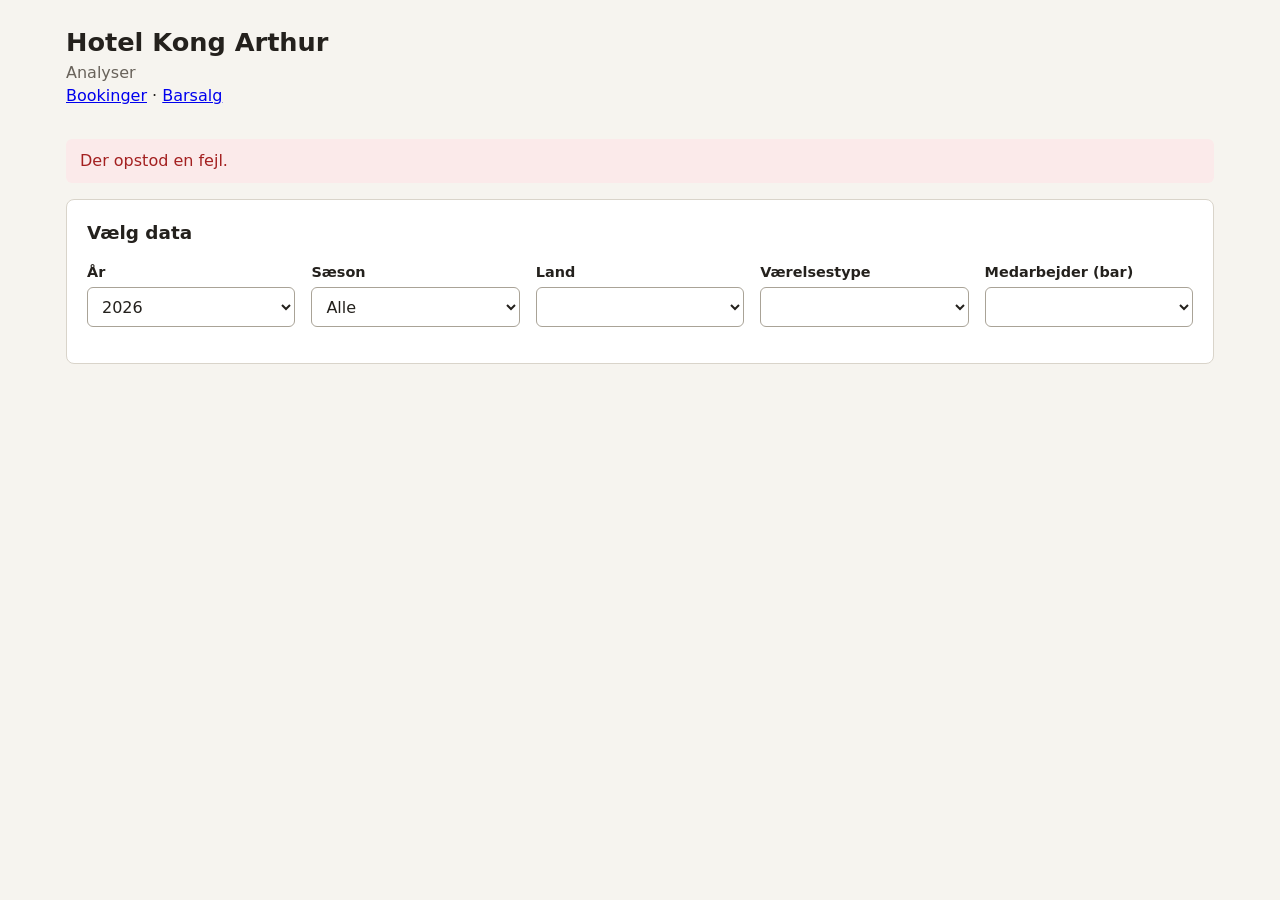
==== frontend/analytics.html @ b7ba1fc3 "T087-T092: Vis analyserne med grafer og tabeller i browseren Ny side med filtre, nøgletal, søjlegraf" ====
<!doctype html>
<html lang="da">
<head>
  <meta charset="utf-8">
  <meta name="viewport" content="width=device-width, initial-scale=1">
  <title>Hotel Kong Arthur – Analyser</title>
  <link rel="stylesheet" href="css/styles.css">
</head>
<body>
  <header class="page-header">
    <h1>Hotel Kong Arthur</h1>
    <p>Analyser</p>
    <nav><a href="/">Bookinger</a> · <a href="sales.html">Barsalg</a></nav>
  </header>

  <main class="viz-root">
    <div id="analytics-error" class="message error" role="alert" hidden></div>

    <section class="panel" aria-labelledby="filter-title">
      <h2 id="filter-title">Vælg data</h2>
      <form id="analytics-filters" class="filters">
        <div class="field"><label for="filter-year">År</label><select id="filter-year"></select></div>
        <div class="field">
          <label for="filter-season">Sæson</label>
          <select id="filter-season">
            <option value="">Alle</option>
            <option value="low">Lavsæson</option>
            <option value="mid">Mellemsæson</option>
            <option value="high">Højsæson</option>
          </select>
        </div>
        <div class="field"><label for="filter-country">Land</label><select id="filter-country"></select></div>
        <div class="field"><label for="filter-room-type">Værelsestype</label><select id="filter-room-type"></select></div>
        <div class="field"><label for="filter-employee">Medarbejder (bar)</label><select id="filter-employee"></select></div>
      </form>
      <p id="data-status" class="result-count" aria-live="polite"></p>
    </section>

    <div id="analytics-content" hidden>
      <section class="panel" aria-labelledby="hotel-title">
        <h2 id="hotel-title">Hotellet</h2>
        <div id="hotel-tiles" class="tiles"></div>
        <details class="data-table">
          <summary>Vis perioder som tabel</summary>
          <div class="table-wrap"><table id="hotel-periods"></table></div>
        </details>

        <div class="charts">
          <figure class="chart">
            <figcaption>Omsætning pr. værelsestype og sæson (rangliste)</figcaption>
            <div id="season-legend" class="legend"></div>
            <div id="chart-room-types"></div>
            <details class="data-table"><summary>Vis som tabel</summary><div class="table-wrap"><table id="table-room-types"></table></div></details>
          </figure>
          <figure class="chart">
            <figcaption>Omsætning pr. land (rangliste)</figcaption>
            <div id="chart-countries"></div>
            <details class="data-table"><summary>Vis som tabel</summary><div class="table-wrap"><table id="table-countries"></table></div></details>
          </figure>
          <figure class="chart">
            <figcaption>Gæsteophold pr. land</figcaption>
            <p class="hint">Antal gæster på de valgte bookinger. Det er ikke unikke personer.</p>
            <div id="chart-guests"></div>
            <details class="data-table"><summary>Vis som tabel</summary><div class="table-wrap"><table id="table-guests"></table></div></details>
          </figure>
        </div>
      </section>

      <section class="panel" aria-labelledby="bar-title">
        <h2 id="bar-title">Cocktailbaren: <span id="bar-employee"></span></h2>
        <div id="bar-tiles" class="tiles"></div>
        <div class="charts">
          <figure class="chart">
            <figcaption>Fordeling mellem cocktails og kaffe</figcaption>
            <div id="category-legend" class="legend"></div>
            <div id="chart-categories"></div>
            <details class="data-table"><summary>Vis som tabel</summary><div class="table-wrap"><table id="table-categories"></table></div></details>
          </figure>
          <figure class="chart">
            <figcaption>Omsætning pr. drik</figcaption>
            <div id="drink-legend" class="legend"></div>
            <div id="chart-drinks"></div>
            <details class="data-table"><summary>Vis som tabel</summary><div class="table-wrap"><table id="table-drinks"></table></div></details>
          </figure>
        </div>
      </section>
    </div>
    <div id="chart-tooltip" class="chart-tooltip" role="status" hidden></div>
  </main>

  <script type="module" src="js/analytics.js"></script>
</body>
</html>
---- frontend/css/styles.css ----
:root {
  --background: #f6f4ef;
  --surface: #ffffff;
  --text: #24211d;
  --muted: #68625a;
  --border: #d9d4ca;
  --accent: #6d3f22;
  --accent-text: #ffffff;
  --error: #a32020;
  --error-surface: #fbeaea;
  --success: #1f6a3b;
  --success-surface: #e8f4ec;
  --badge: #ece7dc;
}

* { box-sizing: border-box; }

body {
  margin: 0;
  background: var(--background);
  color: var(--text);
  font-family: system-ui, -apple-system, "Segoe UI", Roboto, sans-serif;
  line-height: 1.45;
}

.page-header {
  padding: 24px 16px 8px;
  max-width: 1180px;
  margin: 0 auto;
}

.page-header h1 { margin: 0; font-size: 1.6rem; }
.page-header p { margin: 0; color: var(--muted); }

main {
  max-width: 1180px;
  margin: 0 auto;
  padding: 8px 16px 48px;
}

.panel {
  background: var(--surface);
  border: 1px solid var(--border);
  border-radius: 8px;
  padding: 20px;
  margin-top: 16px;
}

.panel h2 { margin: 0 0 16px; font-size: 1.15rem; }

#booking-form {
  display: grid;
  grid-template-columns: repeat(auto-fit, minmax(210px, 1fr));
  gap: 12px 16px;
}

.filters {
  display: grid;
  grid-template-columns: repeat(auto-fit, minmax(170px, 1fr));
  gap: 12px 16px;
  align-items: end;
}

.wide { grid-column: 1 / -1; }

.field label {
  display: block;
  font-size: 0.9rem;
  font-weight: 600;
  margin-bottom: 4px;
}

input, select {
  width: 100%;
  min-height: 40px;
  padding: 8px 10px;
  border: 1px solid #a9a397;
  border-radius: 6px;
  background: #fff;
  color: var(--text);
  font: inherit;
}

input:focus-visible, select:focus-visible, button:focus-visible {
  outline: 2px solid var(--accent);
  outline-offset: 1px;
}

input[aria-invalid="true"], select[aria-invalid="true"] { border-color: var(--error); }

.field-error {
  margin: 4px 0 0;
  color: var(--error);
  font-size: 0.875rem;
}

.field-error:empty, .hint:empty { display: none; }

.hint {
  margin: 4px 0 0;
  color: var(--muted);
  font-size: 0.875rem;
}

.actions { display: flex; flex-wrap: wrap; gap: 8px; }

button {
  min-height: 40px;
  padding: 8px 14px;
  border: 1px solid #a9a397;
  border-radius: 6px;
  background: #fff;
  color: var(--text);
  font: inherit;
  cursor: pointer;
}

button:hover:not(:disabled) { background: #f1eee7; }
button:disabled { opacity: 0.55; cursor: default; }

button.primary {
  background: var(--accent);
  border-color: var(--accent);
  color: var(--accent-text);
}

button.primary:hover:not(:disabled) { background: #5a3319; }

button.danger {
  color: var(--error);
  border-color: var(--error);
}

.message {
  margin-top: 16px;
  padding: 10px 14px;
  border-radius: 6px;
  background: var(--success-surface);
  color: var(--success);
}

.message.error {
  background: var(--error-surface);
  color: var(--error);
}

.result-count { margin: 16px 0 8px; color: var(--muted); }

/* position: relative keeps the visually hidden column heading inside the scroll area. */
.table-wrap { position: relative; overflow-x: auto; }

table { width: 100%; border-collapse: collapse; }

th, td {
  padding: 10px 8px;
  border-bottom: 1px solid var(--border);
  text-align: left;
  white-space: nowrap;
}

th { font-size: 0.85rem; color: var(--muted); }

.number {
  text-align: right;
  font-variant-numeric: tabular-nums;
}

tr.cancelled td:not(:last-child) { color: var(--muted); }

.badge {
  display: inline-block;
  padding: 1px 8px;
  margin-right: 4px;
  border-radius: 999px;
  background: var(--badge);
  font-size: 0.8rem;
}

.badge.cancelled { background: var(--error-surface); color: var(--error); }

.row-actions { display: flex; gap: 6px; justify-content: flex-end; }
.row-actions button { min-height: 32px; padding: 4px 10px; font-size: 0.875rem; }

.empty-state {
  padding: 24px 8px;
  color: var(--muted);
  text-align: center;
}

.pagination {
  display: flex;
  justify-content: flex-end;
  gap: 8px;
  margin-top: 12px;
}

.visually-hidden {
  position: absolute;
  width: 1px;
  height: 1px;
  overflow: hidden;
  clip-path: inset(50%);
  white-space: nowrap;
}

/* Analytics. The chart colors follow the validated default order: blue, orange, aqua. */
.viz-root {
  --series-1: #2a78d6;
  --series-2: #eb6834;
  --series-3: #1baf7a;
}

.series-single, .series-low, .series-cocktail { background: var(--series-1); }
.series-mid, .series-coffee { background: var(--series-2); }
.series-high { background: var(--series-3); }

.tiles {
  display: grid;
  grid-template-columns: repeat(auto-fit, minmax(210px, 1fr));
  gap: 12px;
}

.tile {
  padding: 14px;
  border: 1px solid var(--border);
  border-radius: 8px;
}

.tile-label { color: var(--muted); font-size: 0.875rem; }
.tile-value { margin-top: 4px; font-size: 1.4rem; font-weight: 600; }
.tile-note { margin-top: 4px; color: var(--muted); font-size: 0.8rem; }

.charts {
  display: grid;
  grid-template-columns: repeat(auto-fit, minmax(min(100%, 440px), 1fr));
  gap: 24px;
  margin-top: 20px;
}

.chart { margin: 0; min-width: 0; }
.chart figcaption { margin-bottom: 8px; font-weight: 600; }

.legend {
  display: flex;
  flex-wrap: wrap;
  gap: 4px 14px;
  margin-bottom: 8px;
  color: var(--muted);
  font-size: 0.85rem;
}

.legend-item { display: inline-flex; align-items: center; gap: 6px; }
.legend-key { width: 12px; height: 12px; border-radius: 3px; }

.bar-row {
  display: grid;
  grid-template-columns: minmax(0, 130px) minmax(0, 1fr);
  align-items: center;
  gap: 8px;
  padding: 4px 0;
}

.bar-label {
  overflow-wrap: anywhere;
  font-size: 0.875rem;
  line-height: 1.2;
}

/* The space for the value is reserved, so the longest bar and its label always fit. */
.bar-track { display: flex; align-items: center; gap: 6px; min-width: 0; }
.bar-marks {
  display: flex;
  gap: 2px;
  width: calc(var(--bar-length) * (100% - 6.5rem));
  min-width: 0;
}

.bar-value { flex: none; font-size: 0.8rem; font-variant-numeric: tabular-nums; white-space: nowrap; }

.bar-segment {
  height: 18px;
  flex-basis: 0;
  min-width: 2px;
}

.bar-segment:last-child { border-radius: 0 4px 4px 0; }
.bar-segment:hover, .bar-segment:focus-visible { filter: brightness(1.15); outline: 2px solid var(--text); outline-offset: 1px; }

.share-row { margin-bottom: 14px; }
.share-track { display: flex; gap: 2px; margin: 4px 0; }
.share-track .bar-segment { height: 24px; }
.share-track .bar-segment:first-child { border-radius: 4px 0 0 4px; }
.share-track .bar-segment:last-child { border-radius: 0 4px 4px 0; }
.share-track .bar-segment:only-child { border-radius: 4px; }
.share-values { display: flex; flex-wrap: wrap; justify-content: space-between; gap: 2px 12px; font-size: 0.85rem; }
.share-empty { color: var(--muted); font-size: 0.875rem; }

.data-table { margin-top: 10px; font-size: 0.875rem; }
.data-table summary { color: var(--muted); cursor: pointer; }
.data-table table { margin-top: 6px; }
.data-table th, .data-table td { padding: 6px; white-space: normal; }

.chart-tooltip {
  position: fixed;
  z-index: 10;
  display: flex;
  flex-direction: column;
  max-width: 260px;
  padding: 6px 10px;
  border: 1px solid var(--border);
  border-radius: 6px;
  background: var(--surface);
  box-shadow: 0 2px 8px rgb(0 0 0 / 15%);
  font-size: 0.85rem;
  pointer-events: none;
}

.chart-tooltip[hidden] { display: none; }
.chart-tooltip span { color: var(--muted); }
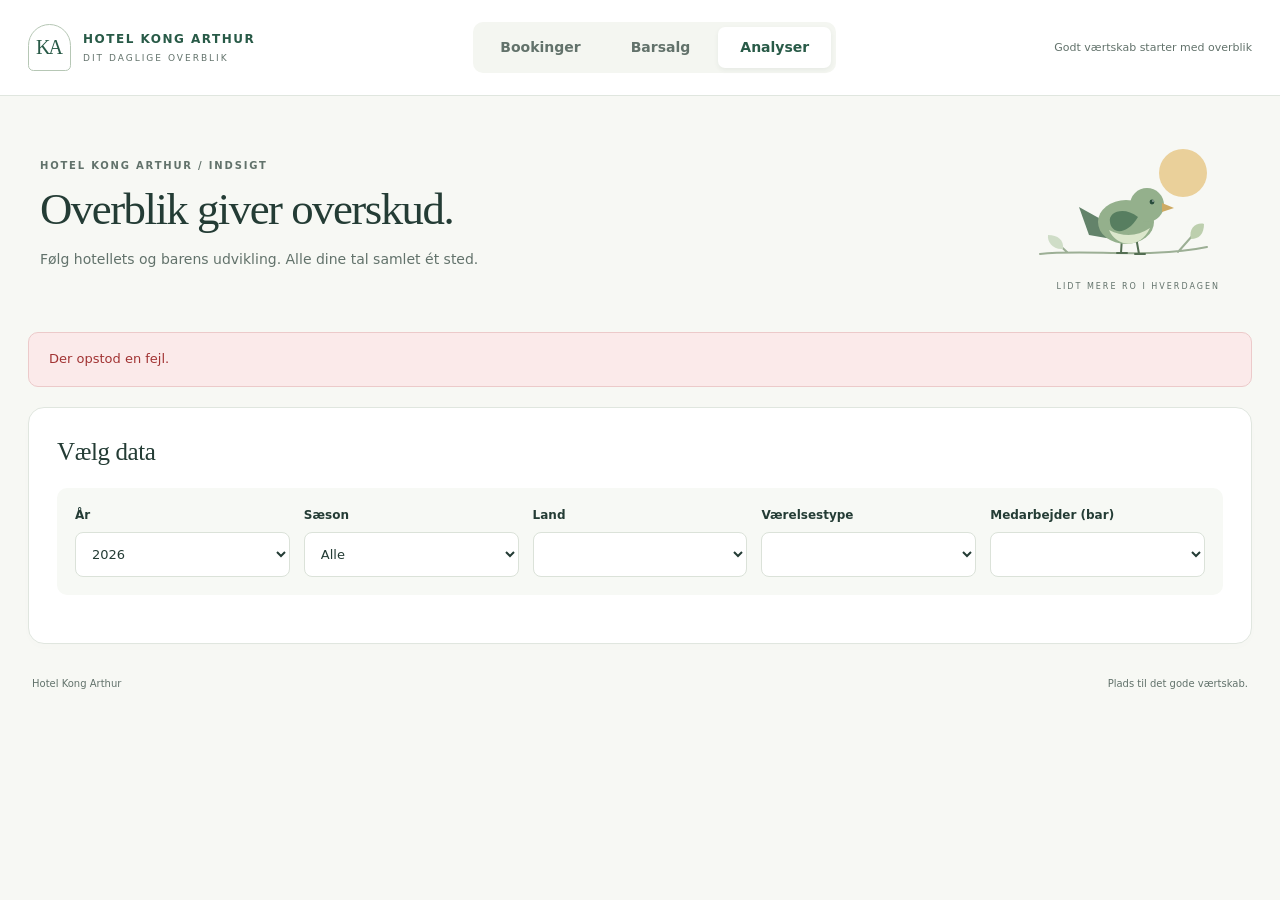
==== commit e34b135b: "US16: Forenkl brugerfladen og tilføj fugleanimation" ====
--- a/frontend/analytics.html
+++ b/frontend/analytics.html
@@ -7,13 +7,37 @@
   <link rel="stylesheet" href="css/styles.css">
 </head>
 <body>
+  <a class="skip-link" href="#main-content">Gå til indhold</a>
   <header class="page-header">
-    <h1>Hotel Kong Arthur</h1>
-    <p>Analyser</p>
-    <nav><a href="/">Bookinger</a> · <a href="sales.html">Barsalg</a></nav>
+    <a class="brand" href="/" aria-label="Hotel Kong Arthur, bookinger"><span class="brand-mark" aria-hidden="true">KA</span><span>HOTEL KONG ARTHUR<small>DIT DAGLIGE OVERBLIK</small></span></a>
+    <nav aria-label="Hovednavigation"><a href="/">Bookinger</a><a href="sales.html">Barsalg</a><a href="analytics.html" aria-current="page">Analyser</a></nav>
+    <span class="header-note">Godt værtskab starter med overblik</span>
   </header>
 
-  <main class="viz-root">
+  <main id="main-content" class="viz-root"><section class="welcome" aria-labelledby="welcome-title">
+      <div><p class="eyebrow">HOTEL KONG ARTHUR / INDSIGT</p>
+      <h1 id="welcome-title">Overblik giver overskud.</h1><p class="welcome-text">Følg hotellets og barens udvikling. Alle dine tal samlet ét sted.</p></div>
+      <div class="welcome-art" aria-hidden="true">
+        <svg class="bird-scene" viewBox="0 0 245 160" fill="none">
+          <circle cx="188" cy="39" r="24" fill="#ead09a"/>
+          <path d="M45 120C93 115 154 125 212 113M183 118L198 101M72 118L60 107" stroke="#9caf95" stroke-width="2" stroke-linecap="round"/>
+          <path d="M196 105C193 94 202 88 209 90C209 100 204 105 196 105Z" fill="#bdcfae"/>
+          <path d="M68 115C58 116 52 108 53 101C63 101 69 106 68 115Z" fill="#cfddc7"/>
+          <g class="welcome-bird">
+            <path d="M127 103L126 119M141 103L144 120M122 119H132M140 120H150" stroke="#536e52" stroke-width="2" stroke-linecap="round"/>
+            <path d="M111 88L84 73L94 101L117 105" fill="#63836a"/>
+            <ellipse cx="131" cy="88" rx="28" ry="22" fill="#94b08c"/>
+            <path d="M114 96C121 113 145 116 155 94C142 103 128 103 114 96Z" fill="#dce7cc"/>
+            <circle cx="152" cy="71" r="17" fill="#94b08c"/>
+            <path d="M167 69L179 74L167 78Z" fill="#ceaa63"/>
+            <circle cx="157" cy="68" r="2.4" fill="#294d3c"/>
+            <circle cx="158" cy="67" r=".7" fill="white"/>
+            <path class="bird-wing" d="M143 83C129 72 113 78 115 88C116 99 131 103 143 83Z" fill="#577e60"/>
+          </g>
+        </svg>
+        <span class="art-caption">LIDT MERE RO I HVERDAGEN</span>
+      </div>
+    </section>
     <div id="analytics-error" class="message error" role="alert" hidden></div>
 
     <section class="panel" aria-labelledby="filter-title">
@@ -86,7 +110,7 @@
       </section>
     </div>
     <div id="chart-tooltip" class="chart-tooltip" role="status" hidden></div>
-  </main>
+  <footer class="page-footer"><span>Hotel Kong Arthur</span><span>Plads til det gode værtskab.</span></footer></main>
 
   <script type="module" src="js/analytics.js"></script>
 </body>
--- a/frontend/css/styles.css
+++ b/frontend/css/styles.css
@@ -317,3 +317,144 @@
 
 .chart-tooltip[hidden] { display: none; }
 .chart-tooltip span { color: var(--muted); }
+
+/* Shared reception design: local fonts and decorative CSS, no external requests. */
+:root {
+  --background: #f7f8f4;
+  --surface: #fff;
+  --text: #243c35;
+  --muted: #62726b;
+  --border: #e0e6df;
+  --accent: #285a47;
+  --badge: #edf3ed;
+  --error: #a13333;
+}
+html { scroll-behavior: smooth; scroll-padding-top: 24px; }
+body { font-size: 14px; line-height: 1.6; -webkit-font-smoothing: antialiased; }
+[hidden] { display: none !important; }
+a { color: var(--accent); }
+.page-header {
+  max-width: none; min-height: 96px; padding: 20px max(28px, calc((100vw - 1320px) / 2));
+  display: flex; align-items: center; justify-content: space-between; gap: 24px;
+  background: #fff; border-bottom: 1px solid var(--border);
+}
+.brand { display: flex; align-items: center; gap: 12px; text-decoration: none; font-size: 12px; letter-spacing: 1.5px; font-weight: 650; white-space: nowrap; }
+.brand-mark { display: grid; place-items: center; width: 43px; height: 47px; border: 1px solid #b6c7b5; border-radius: 24px 24px 6px 6px; font: 20px Georgia, serif; letter-spacing: -2px; padding-right: 2px; }
+.brand small { display: block; font-size: 9px; letter-spacing: 2px; color: var(--muted); margin-top: 2px; font-weight: 400; }
+.page-header nav { display: flex; align-items: center; gap: 6px; padding: 5px; background: #f4f6f1; border-radius: 10px; }
+.page-header nav a { padding: 9px 22px; text-decoration: none; color: var(--muted); border-radius: 7px; font-weight: 550; transition: background 160ms, color 160ms; }
+.page-header nav a:hover { background: #e5ece3; color: var(--accent); }
+.page-header nav a[aria-current] { background: white; color: var(--accent); box-shadow: 0 2px 5px #243c3510; }
+.header-note { color: var(--muted); font-size: 11px; }
+main { max-width: 1376px; padding: 0 28px 24px; }
+.welcome { display: flex; justify-content: space-between; align-items: center; gap: 24px; min-height: 230px; padding: 38px 12px; overflow: hidden; }
+.eyebrow { margin: 0 0 9px; color: var(--muted); letter-spacing: 1.8px; font-size: 10px; font-weight: 650; }
+.welcome h1 { font: 400 clamp(30px, 3.5vw, 46px)/1.18 Georgia, 'Times New Roman', serif; letter-spacing: -1.5px; margin: 0 0 12px; }
+.welcome-text { color: var(--muted); font-size: 14px; margin: 0; }
+.welcome-art { position: relative; width: 245px; height: 160px; flex: 0 0 245px; }
+.bird-scene { display: block; width: 100%; height: 100%; overflow: visible; }
+.welcome-bird { transform-origin: 133px 100px; animation: bird-arrive 2400ms ease-out both; }
+.bird-wing { transform-origin: 141px 84px; animation: bird-flap 380ms ease-in-out 5; }
+.art-caption { position: absolute; bottom: 0; right: 20px; font-size: 8px; letter-spacing: 2px; color: var(--muted); }
+.panel { padding: 28px; margin-top: 0; margin-bottom: 24px; border-radius: 16px; box-shadow: 0 3px 12px #243c3503; min-width: 0; }
+.section-heading { display: flex; align-items: center; justify-content: space-between; gap: 16px; padding-bottom: 22px; }
+.panel h2 { font: 400 25px/1.3 Georgia, serif; margin: 0 0 20px; letter-spacing: -.4px; }
+.section-heading h2 { margin: 0; }
+.section-heading .eyebrow { font-size: 9px; margin-bottom: 5px; }
+.text-link { font-size: 12px; text-decoration: none; font-weight: 550; }
+.text-link span { margin-left: 6px; }
+.text-link:hover { text-decoration: underline; }
+.section-note { font-size: 12px; color: var(--muted); }
+#booking-form { grid-template-columns: 1fr 1.25fr 1fr; gap: 0 30px; }
+fieldset { margin: 0; padding: 0; border: 0; min-width: 0; }
+fieldset + fieldset { border-left: 1px solid var(--border); padding-left: 30px; }
+legend { padding: 0; margin-bottom: 18px; font-weight: 600; font-size: 13px; }
+legend span { display: inline-grid; place-items: center; width: 25px; height: 25px; border-radius: 50%; background: #f0f4ed; color: #53694f; margin-right: 7px; font-size: 10px; font-variant-numeric: tabular-nums; }
+.field-grid { display: grid; grid-template-columns: repeat(2, minmax(0, 1fr)); gap: 16px 12px; }
+.field-grid > .field { min-width: 0; }
+.field-grid > .field:has(#countryId), .field-grid > .field:has(#nightlyRate) { grid-column: 1 / -1; }
+.field label { font-size: 12px; font-weight: 550; margin-bottom: 7px; }
+input, select { min-width: 0; min-height: 45px; padding: 10px 12px; border-color: #dbe2d9; border-radius: 8px; font-size: 13px; transition: border-color 160ms, box-shadow 160ms; }
+input::placeholder { color: #7b877e; }
+input:hover, select:hover { border-color: #aabca7; }
+input:focus-visible, select:focus-visible, button:focus-visible, a:focus-visible, summary:focus-visible { outline: 2px solid var(--accent); outline-offset: 3px; }
+.hint, .field-error { font-size: 11px; line-height: 1.5; }
+.form-bottom { display: flex; justify-content: space-between; align-items: center; gap: 16px; border-top: 1px solid var(--border); margin-top: 26px; padding-top: 20px; }
+.form-bottom .hint { margin: 0; }
+button { min-height: 44px; border-color: #dbe2d9; border-radius: 8px; padding: 10px 18px; font-size: 12px; font-weight: 550; transition: background 160ms, transform 160ms; }
+button:hover:not(:disabled) { background: #edf3e9; }
+button:active:not(:disabled) { transform: translateY(1px); }
+button.primary { padding-inline: 24px; }
+button.primary:hover:not(:disabled) { background: #1c4435; }
+button:disabled { cursor: not-allowed; }
+.filters { padding: 18px; background: #f7f9f5; border-radius: 10px; grid-template-columns: repeat(4, minmax(0, 1fr)) auto; gap: 14px; }
+.filters .actions { flex-wrap: nowrap; }
+#analytics-filters { grid-template-columns: repeat(5, minmax(0, 1fr)); }
+#sale-form { display: grid; grid-template-columns: repeat(3, minmax(0, 1fr)); gap: 18px; }
+th { padding: 12px 10px; background: #f7f9f5; font-size: 10px; font-weight: 600; }
+td { padding: 15px 10px; font-size: 12px; }
+tbody tr:hover { background: #fafbf8; }
+#booking-rows td:nth-child(2) { font-weight: 600; }
+.badge { padding: 3px 9px; font-size: 10px; color: #356344; }
+.badge + .badge { background: #f3f1e9; color: #74694b; }
+.row-actions button { font-size: 11px; min-height: 36px; }
+.row-actions .danger { border-color: #eedbdb; }
+.result-count, #sale-count { font-size: 11px; margin: 20px 0 12px; }
+.pagination { margin-top: 20px; }
+.message { margin: 0 0 20px; padding: 16px 20px; border: 1px solid #c8decf; border-radius: 10px; font-size: 13px; }
+.message:not(.error)::before { content: '✓'; display: inline-grid; place-items: center; width: 25px; height: 25px; border-radius: 50%; margin-right: 10px; background: #286044; color: white; animation: success-pop 400ms ease-out; }
+.message.error { border-color: #eccaca; }
+#global-message, #sale-message { position: sticky; top: 16px; z-index: 5; box-shadow: 0 4px 16px #243c3510; }
+.empty-state, #sale-empty { padding: 32px 16px; text-align: center; color: var(--muted); }
+.tile { background: #f8faf6; border-radius: 12px; padding: 20px; }
+.tile-value { font: 400 30px/1.3 Georgia, serif; margin-top: 10px; }
+.charts { gap: 32px; padding-top: 12px; }
+.chart figcaption { font-weight: 550; }
+.page-footer { display: flex; justify-content: space-between; padding: 8px 4px 20px; font-size: 10px; color: var(--muted); }
+.skip-link { position: absolute; top: -80px; left: 16px; background: white; padding: 12px; z-index: 20; }
+.skip-link:focus { top: 12px; }
+@keyframes bird-arrive {
+  0% { opacity: 0; transform: translate(-68px, -26px) rotate(-12deg); }
+  18% { opacity: 1; }
+  48% { transform: translate(-25px, -38px) rotate(5deg); }
+  78% { transform: translate(0, -5px) rotate(-3deg); }
+  90% { transform: translate(0, 2px) rotate(2deg); }
+  100% { opacity: 1; transform: translate(0, 0) rotate(0); }
+}
+@keyframes bird-flap {
+  0%, 100% { transform: rotate(0); }
+  50% { transform: rotate(65deg) scaleY(.7); }
+}
+@keyframes success-pop { 0% { transform: scale(.6); } 65% { transform: scale(1.12); } 100% { transform: scale(1); } }
+@media (max-width: 1100px) {
+  .header-note { display: none; }
+  .filters { grid-template-columns: repeat(2, minmax(0, 1fr)); }
+  #analytics-filters { grid-template-columns: repeat(3, minmax(0, 1fr)); }
+  #booking-form { gap: 0 20px; }
+  fieldset + fieldset { padding-left: 20px; }
+}
+@media (max-width: 700px) {
+  .page-header { padding: 20px; flex-direction: column; gap: 18px; }
+  .page-header nav { width: 100%; justify-content: center; }
+  .page-header nav a { flex: 1; text-align: center; padding: 9px 12px; }
+  main { padding: 0 16px 16px; }
+  .welcome { min-height: 185px; padding: 30px 4px; }
+  .welcome h1 { letter-spacing: -.8px; }
+  .welcome-art { display: none; }
+  .welcome-text { max-width: 310px; font-size: 13px; }
+  .panel { padding: 20px; border-radius: 12px; margin-bottom: 18px; }
+  .section-heading { align-items: flex-start; flex-direction: column; gap: 10px; }
+  #booking-form, #sale-form { grid-template-columns: minmax(0, 1fr); gap: 22px; }
+  fieldset + fieldset { padding: 20px 0 0; border-left: 0; border-top: 1px solid var(--border); }
+  legend { float: left; width: 100%; margin-bottom: 14px; }
+  .field-grid { clear: both; }
+  .form-bottom { flex-direction: column; align-items: stretch; margin-top: 0; }
+  .form-bottom .actions { flex-direction: column; }
+  .filters, #analytics-filters { grid-template-columns: minmax(0, 1fr); padding: 14px; }
+  .filters .actions { flex-wrap: wrap; }
+  .page-footer { gap: 16px; }
+}
+@media (prefers-reduced-motion: reduce) {
+  html { scroll-behavior: auto; }
+  *, *::before, *::after { animation: none !important; transition: none !important; }
+}
